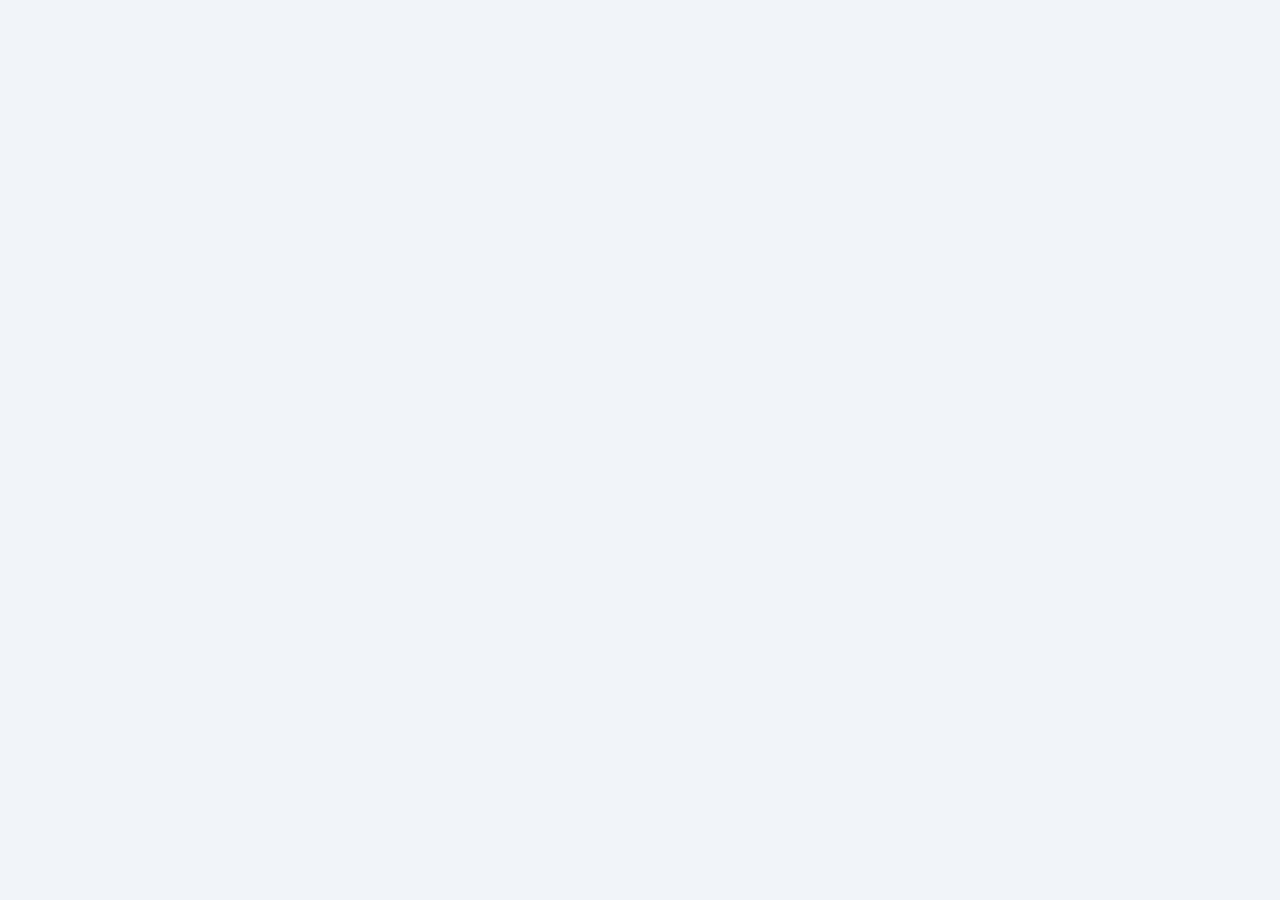
==== login/index.html @ 13fda4c8 "Init project structure" ====
<!DOCTYPE html>
<html lang="th">
<head>
  <meta charset="UTF-8">
  <meta name="viewport" content="width=device-width, initial-scale=1.0">
  <title>TU Review - Login</title>
  <link rel="preconnect" href="https://fonts.googleapis.com">
  <link rel="preconnect" href="https://fonts.gstatic.com" crossorigin>
  <link href="https://fonts.googleapis.com/css2?family=Inter:wght@400;500;600;700;800&family=Kanit:wght@300;400;500;600&display=swap" rel="stylesheet">
  <link rel="stylesheet" href="https://cdnjs.cloudflare.com/ajax/libs/font-awesome/6.4.0/css/all.min.css">
  <link rel="stylesheet" href="style.css">
</head>
<body>
  <div class="login-container">
  </div>
  <script src="script.js"></script>
</body>
</html>
---- login/style.css ----
* {
  margin: 0;
  padding: 0;
  box-sizing: border-box;
}

body {
  font-family: 'Inter', 'Kanit', sans-serif;
  background-color: #f1f5f9;
  min-height: 100vh;
  display: flex;
  justify-content: center;
  align-items: center;
  padding: 20px;
}

.login-container {
  width: 100%;
  max-width: 440px;
  display: flex;
  flex-direction: column;
  align-items: center;
  padding: 20px;
}
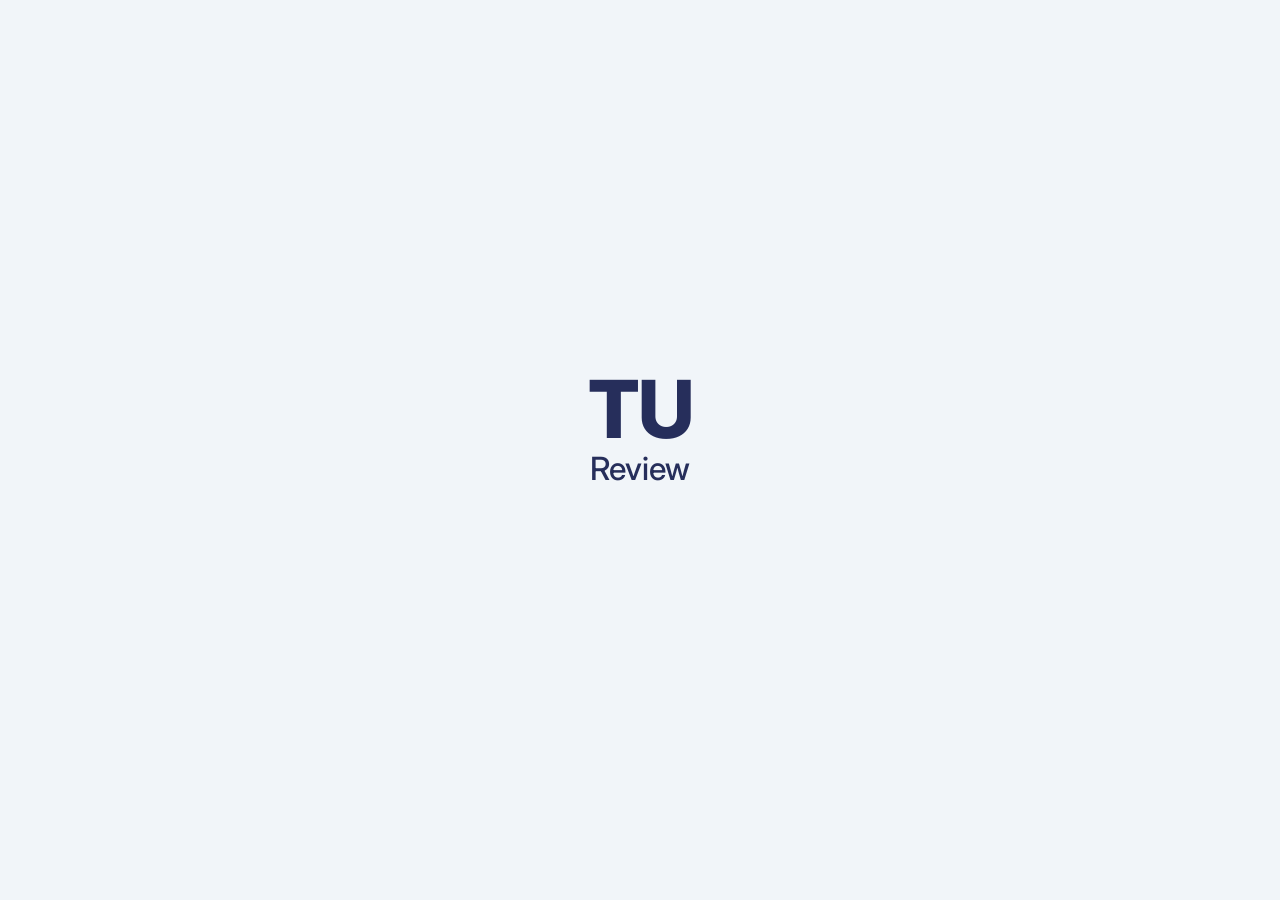
==== commit 934df450: "Add TU Review logo" ====
--- a/login/index.html
+++ b/login/index.html
@@ -12,6 +12,10 @@
 </head>
 <body>
   <div class="login-container">
+    <div class="logo-box">
+      <div class="logo-tu">TU</div>
+      <div class="logo-sub">Review</div>
+    </div>
   </div>
   <script src="script.js"></script>
 </body>
--- a/login/style.css
+++ b/login/style.css
@@ -21,4 +21,24 @@
   flex-direction: column;
   align-items: center;
   padding: 20px;
+}
+.logo-box {
+  text-align: center;
+  margin-bottom: 40px;
+  user-select: none;
+}
+
+.logo-tu {
+  font-size: 80px;
+  font-weight: 800;
+  color: #262e5b;
+  line-height: 0.9;
+  letter-spacing: -2px;
+}
+
+.logo-sub {
+  font-size: 32px;
+  font-weight: 500;
+  color: #262e5b;
+  margin-top: 4px;
 }
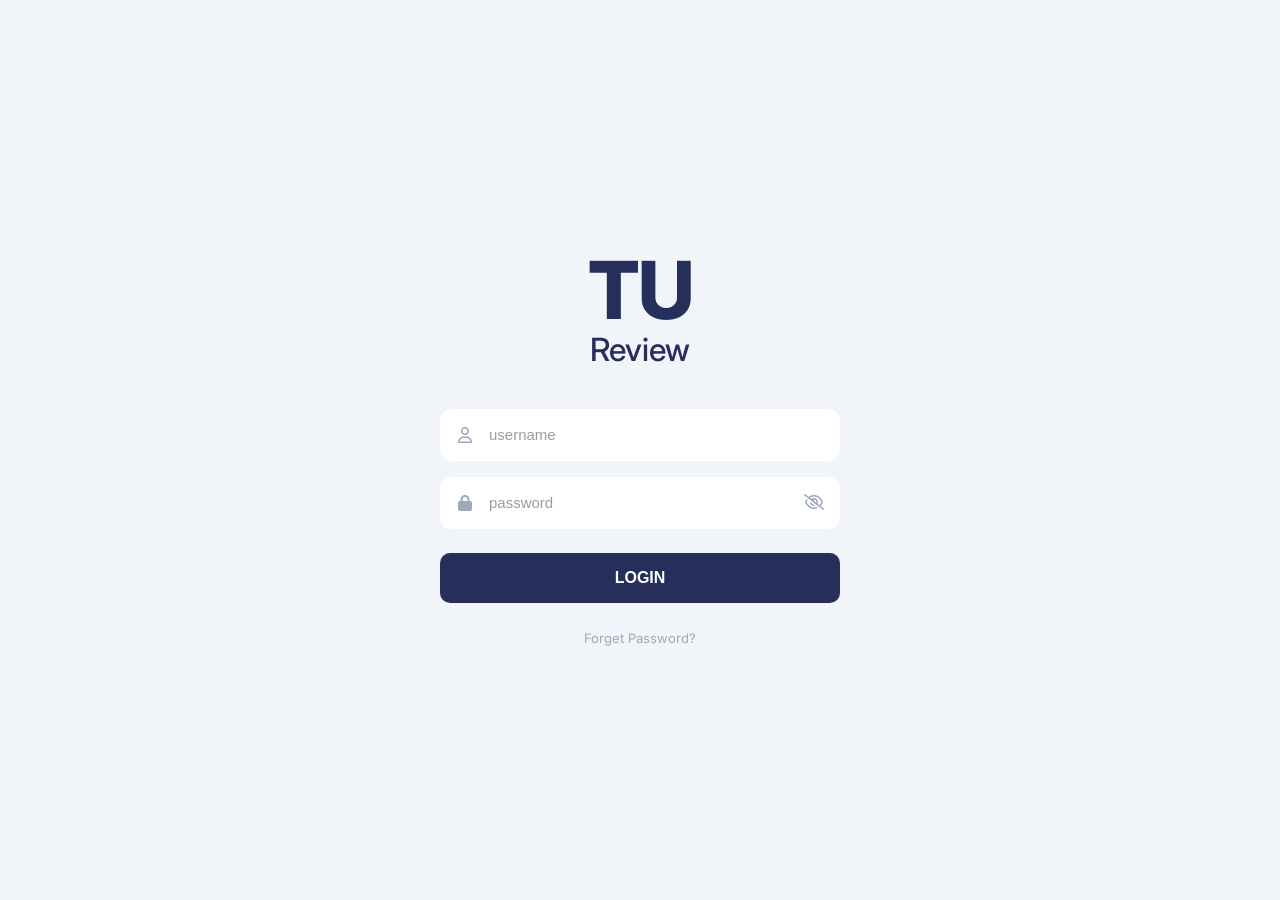
==== commit 56302f08: "Add login form UI and responsive styles" ====
--- a/login/index.html
+++ b/login/index.html
@@ -16,6 +16,28 @@
       <div class="logo-tu">TU</div>
       <div class="logo-sub">Review</div>
     </div>
+    <form id="loginForm" class="login-form" novalidate>
+  <div class="input-group">
+    <i class="fa-regular fa-user input-icon"></i>
+    <input type="text" id="username" placeholder="username" autocomplete="username" required>
+  </div>
+
+  <div class="input-group">
+    <i class="fa-solid fa-lock input-icon"></i>
+    <input type="password" id="password" placeholder="password" autocomplete="current-password" required>
+    <button type="button" id="togglePassword" class="toggle-password" aria-label="Toggle password">
+      <i class="fa-regular fa-eye-slash" id="eyeIcon"></i>
+    </button>
+  </div>
+
+  <button type="submit" id="submitBtn" class="btn-submit">
+    <span>LOGIN</span>
+  </button>
+
+  <div class="form-footer">
+    <a href="#" id="forgotBtn" class="forgot-link">Forget Password?</a>
+  </div>
+</form>
   </div>
   <script src="script.js"></script>
 </body>
--- a/login/style.css
+++ b/login/style.css
@@ -41,4 +41,101 @@
   font-weight: 500;
   color: #262e5b;
   margin-top: 4px;
+}
+.login-form {
+  width: 100%;
+  display: flex;
+  flex-direction: column;
+  gap: 16px;
+}
+
+.input-group {
+  position: relative;
+  width: 100%;
+  display: flex;
+  align-items: center;
+}
+
+.input-icon {
+  position: absolute;
+  left: 18px;
+  color: #a0a7ba;
+  font-size: 16px;
+  pointer-events: none;
+}
+
+.input-group input {
+  width: 100%;
+  height: 52px;
+  padding: 0 48px;
+  background-color: #ffffff;
+  border: 1.5px solid transparent;
+  border-radius: 12px;
+  font-size: 15px;
+  color: #262e5b;
+  outline: none;
+  transition: all 0.2s ease;
+}
+
+.input-group input::placeholder {
+  color: #9c9c9c;
+}
+
+.input-group input:focus {
+  background-color: #ffffff;
+  border-color: #262e5b;
+}
+
+.toggle-password {
+  position: absolute;
+  right: 16px;
+  background: none;
+  border: none;
+  color: #a0a7ba;
+  font-size: 16px;
+  cursor: pointer;
+}
+
+.btn-submit {
+  width: 100%;
+  height: 50px;
+  margin-top: 8px;
+  background-color: #262e5b;
+  color: #ffffff;
+  border: none;
+  border-radius: 10px;
+  font-size: 16px;
+  font-weight: 700;
+  cursor: pointer;
+  transition: background-color 0.2s ease;
+}
+
+.btn-submit:hover {
+  background-color: #1a2042;
+}
+
+.form-footer {
+  text-align: center;
+  margin-top: 8px;
+}
+
+.forgot-link {
+  color: #a0a7ba;
+  font-size: 13px;
+  text-decoration: none;
+}
+
+input::-ms-reveal,
+input::-ms-clear,
+input::-webkit-contacts-auto-fill-button,
+input::-webkit-credentials-auto-fill-button,
+::-webkit-reveal {
+  display: none !important;
+}
+
+@media screen and (max-width: 480px) {
+  .logo-tu { font-size: 64px; }
+  .logo-sub { font-size: 26px; }
+  .input-group input { height: 48px; font-size: 14px; }
+  .btn-submit { height: 46px; font-size: 15px; }
 }
